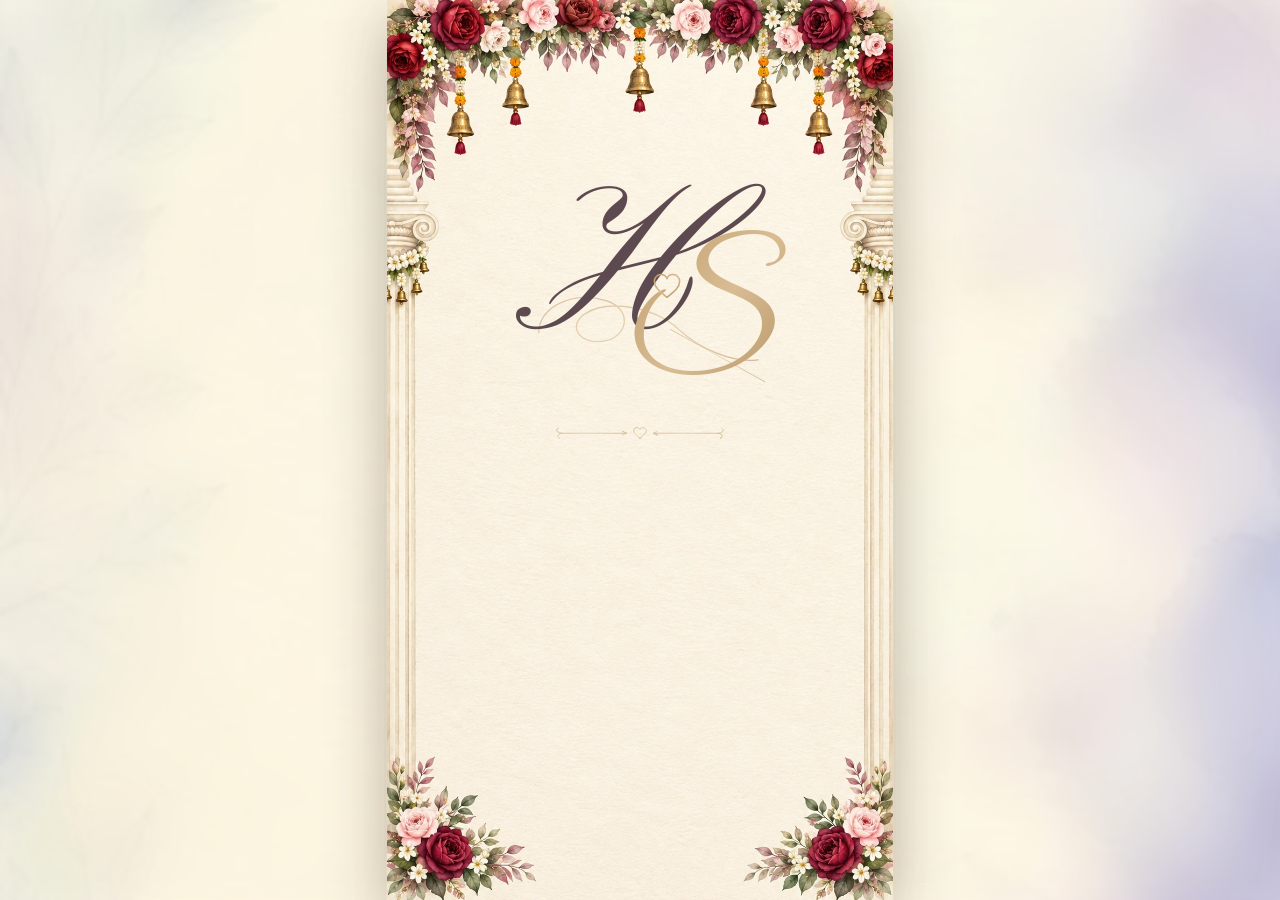
==== harsh-stuti-bells/index.html @ 8ecb499d "Add harsh-stuti-bells: whole reel on the live rose-and-bell background Co-Authored-By: Claude Opus 5" ====
<!doctype html>
<html lang="en">
<head>
  <meta charset="utf-8" />
  <meta name="viewport" content="width=device-width, initial-scale=1, viewport-fit=cover" />
  <title>Save the Date · Harsh &amp; Stuti</title>
  <meta name="description" content="Harsh &amp; Stuti – Save the Date – 30 November 2026" />
  <meta name="theme-color" content="#f3d9da" />
  <meta name="apple-mobile-web-app-capable" content="yes" />
  <meta name="mobile-web-app-capable" content="yes" />
  <meta name="format-detection" content="telephone=no" />

  <!-- link preview (WhatsApp, Instagram, iMessage …) -->
  <meta property="og:type" content="website" />
  <meta property="og:title" content="Save the Date · Harsh &amp; Stuti" />
  <meta property="og:description" content="30 November 2026 · Tap to open our invitation." />
  <meta property="og:url" content="https://hbarbhaya3-a11y.github.io/Save-the-Date/harsh-stuti-bells/" />
  <meta property="og:image" content="https://hbarbhaya3-a11y.github.io/Save-the-Date/harsh-stuti-bells/assets/og.jpg" />
  <meta property="og:image:width" content="1200" />
  <meta property="og:image:height" content="630" />
  <meta name="twitter:card" content="summary_large_image" />
  <link rel="icon" href="data:image/svg+xml,%3Csvg xmlns='http://www.w3.org/2000/svg' viewBox='0 0 64 58'%3E%3Cpath d='M32 56C14 42 2 31 2 17 2 8 9 1 18 1c6 0 11 3 14 8 3-5 8-8 14-8 9 0 16 7 16 16 0 14-12 25-30 39z' fill='%23e3343c'/%3E%3C/svg%3E" />
  <link rel="preload" as="image" href="assets/art/background.webp" />
  <link rel="preload" as="image" href="assets/temple-couple.jpg" />
  <link rel="preconnect" href="https://fonts.googleapis.com" />
  <link rel="preconnect" href="https://fonts.gstatic.com" crossorigin />
  <link href="https://fonts.googleapis.com/css2?family=Cinzel:wght@400;500;600&family=Cormorant+Garamond:wght@500;600;700&family=Gilda+Display&family=Great+Vibes&family=Pinyon+Script&display=swap" rel="stylesheet" />
  <link rel="stylesheet" href="styles.css" />
</head>
<body>
  <main class="viewport">
    <div class="stage" id="stage" aria-live="polite">

      <!-- ============ Live background (whole reel) ============ -->
        <div class="p1-bg live-bg" id="p1Bg" aria-hidden="true">
          <img class="p1-bg__paper" src="assets/art/roses-bg.jpg" alt="" />
          <img class="bell bell1" src="assets/art/bells/bell1.png" alt="" style="left:10.946%;top:8.373%;width:7.226%" />
          <img class="bell bell2" src="assets/art/bells/bell2.png" alt="" style="left:22.104%;top:6.459%;width:6.801%" />
          <img class="bell bell3" src="assets/art/bells/bell3.png" alt="" style="left:46.546%;top:6.220%;width:6.801%" />
          <img class="bell bell4" src="assets/art/bells/bell4.png" alt="" style="left:70.988%;top:6.459%;width:6.801%" />
          <img class="bell bell5" src="assets/art/bells/bell5.png" alt="" style="left:81.615%;top:8.373%;width:7.226%" />
        </div>
      <!-- (old watercolour layer, hidden in this version) -->
      <div class="bg">
        <!-- painted artwork (assets/art/*) is used when present; the SVG drawings are the fallback -->
        <img class="art art--bg" data-art="bg" src="assets/art/background.webp" alt="" />
        <div class="wash wash--peach"></div>
        <div class="wash wash--peach2"></div>
        <div class="wash wash--lavender"></div>
        <div class="wash wash--blue"></div>
        <img class="deco deco--flower" src="../assets/flower-lineart.svg" alt="" />
        <img class="deco deco--leaves" src="../assets/leaves.svg" alt="" />
        <img class="deco deco--leaves-br" src="../assets/leaves.svg" alt="" />
        <img class="art art--florals" data-art="florals" src="assets/art/florals.webp" alt="" />
        <div class="paper-grain"></div>
      </div>

      <!-- ============ Scene 1 : calendar ============ -->
      <section class="scene scene--calendar" id="scene1">
        <h1 class="arc-title" id="arcTitle" aria-label="Save the Date"></h1>
        <div class="mini-logo" id="miniLogo"><svg class="logo__mark" viewBox="0 0 380 300" aria-hidden="true">
            <defs>
              <linearGradient id="goldA" x1="0" y1="0" x2="1" y2="1">
                <stop offset="0" stop-color="#bf9b6b"/><stop offset=".5" stop-color="#d8bc93"/><stop offset="1" stop-color="#b08c5e"/>
              </linearGradient>
            </defs>
            <!-- gold flourishes -->
            <g class="logo__swirl" fill="none" stroke="url(#goldA)" stroke-linecap="round">
              <path pathLength="1" stroke-width="1.6" d="M70 200C70 168 112 150 150 162 182 172 176 206 146 210 118 214 104 192 124 178 150 160 205 168 236 196 262 220 300 236 330 232"/>
              <path pathLength="1" stroke-width="1.1" d="M226 196L338 258"/>
            </g>
            <text class="logo__H" x="150" y="196" text-anchor="middle">H</text>
            <text class="logo__S" x="262" y="232" text-anchor="middle" fill="url(#goldA)">S</text>
            <g transform="translate(16 8)"><path class="logo__heart" d="M206 150c-9-7-15-12-15-19 0-4 3-8 8-8 3 0 6 2 7 5 1-3 4-5 7-5 5 0 8 4 8 8 0 7-6 12-15 19z" fill="none" stroke="url(#goldA)" stroke-width="1.8" stroke-linejoin="round"/></g>
          </svg></div>

        <div class="month-block">
          <div class="month" id="monthName">NOVEMBER</div>
          <div class="year" id="yearName">2026</div>
        </div>

        <div class="calendar" id="calendar" role="grid" aria-label="Calendar"></div>

        <div class="wedding-of">
          <h2 class="wedding-of__label" id="weddingLabel" aria-label="For the wedding of"></h2>
          <p class="wedding-of__names" id="coupleNames">Abhishek &amp; Deepa</p>
        </div>

        <div class="heart" id="heart" aria-hidden="true">
          <svg viewBox="0 0 64 58"><defs><radialGradient id="hg" cx="35%" cy="30%" r="80%"><stop offset="0" stop-color="#ff6b6b"/><stop offset=".55" stop-color="#ee2f37"/><stop offset="1" stop-color="#c8151f"/></radialGradient></defs><path d="M32 56C14 42 2 31 2 17 2 8 9 1 18 1c6 0 11 3 14 8 3-5 8-8 14-8 9 0 16 7 16 16 0 14-12 25-30 39z" fill="url(#hg)"/><ellipse cx="17" cy="14" rx="6" ry="4" fill="#fff" opacity=".35" transform="rotate(-30 17 14)"/></svg>
        </div>

        <div class="ground ground--s1">
          <div class="photo-ground photo-ground--one" aria-hidden="true">
            <img src="assets/temple-couple.jpg" alt="Harsh and Stuti at the Jain temple" />
          </div>
        </div>
      </section>

      <!-- ============ Scene 2 : monogram ============ -->
      <section class="scene scene--monogram" id="scene2">

        <div class="monogram" id="monogram">
          <div class="logo" id="logoMain">
          <svg class="logo__mark" viewBox="0 0 380 300" aria-label="H and S monogram">
            <defs>
              <linearGradient id="goldA" x1="0" y1="0" x2="1" y2="1">
                <stop offset="0" stop-color="#bf9b6b"/><stop offset=".5" stop-color="#d8bc93"/><stop offset="1" stop-color="#b08c5e"/>
              </linearGradient>
            </defs>
            <!-- gold flourishes -->
            <g class="logo__swirl" fill="none" stroke="url(#goldA)" stroke-linecap="round">
              <path pathLength="1" stroke-width="1.6" d="M70 200C70 168 112 150 150 162 182 172 176 206 146 210 118 214 104 192 124 178 150 160 205 168 236 196 262 220 300 236 330 232"/>
              <path pathLength="1" stroke-width="1.1" d="M226 196L338 258"/>
            </g>
            <text class="logo__H" x="150" y="196" text-anchor="middle">H</text>
            <text class="logo__S" x="262" y="232" text-anchor="middle" fill="url(#goldA)">S</text>
            <g transform="translate(16 8)"><path class="logo__heart" d="M206 150c-9-7-15-12-15-19 0-4 3-8 8-8 3 0 6 2 7 5 1-3 4-5 7-5 5 0 8 4 8 8 0 7-6 12-15 19z" fill="none" stroke="url(#goldA)" stroke-width="1.8" stroke-linejoin="round"/></g>
          </svg>
          <p class="logo__names">Harsh &amp; Stuti</p>
          <svg class="logo__divider" viewBox="0 0 300 24" aria-hidden="true">
            <g fill="none" stroke="url(#goldA)" stroke-width="1.4" stroke-linecap="round">
              <path pathLength="1" d="M128 12H24C16 12 12 6 18 4M24 12C18 12 14 18 20 20"/>
              <path pathLength="1" d="M172 12H276C284 12 288 6 282 4M276 12C282 12 286 18 280 20"/>
              <path d="M128 12l-6-3M128 12l-6 3M172 12l6-3M172 12l6 3"/>
              <path d="M150 20c-6-5-10-8-10-12 0-3 2-5 5-5 2 0 4 1 5 3 1-2 3-3 5-3 3 0 5 2 5 5 0 4-4 7-10 12z" stroke-linejoin="round"/>
            </g>
          </svg>
        </div>
        </div>

        <div class="final-text">
          <p class="final-text__std" id="typeSTD"><span class="tw"></span><span class="caret"></span></p>
          <p class="p1-wedof" id="p1WedOf">for the wedding of</p>
          <p class="p1-names" id="p1Names">Harsh <span class="amp">&amp;</span> Stuti</p>
        </div>
      </section>


      <!-- ============ Page 3 : closing card (everything shown at once) ============ -->
      <section class="scene scene--final" id="scene3">

        <div class="p3-card">
          <div class="p3-logo"><svg class="logo__mark" viewBox="0 0 380 300" aria-hidden="true">
            <defs>
              <linearGradient id="goldA" x1="0" y1="0" x2="1" y2="1">
                <stop offset="0" stop-color="#bf9b6b"/><stop offset=".5" stop-color="#d8bc93"/><stop offset="1" stop-color="#b08c5e"/>
              </linearGradient>
            </defs>
            <!-- gold flourishes -->
            <g class="logo__swirl" fill="none" stroke="url(#goldA)" stroke-linecap="round">
              <path pathLength="1" stroke-width="1.6" d="M70 200C70 168 112 150 150 162 182 172 176 206 146 210 118 214 104 192 124 178 150 160 205 168 236 196 262 220 300 236 330 232"/>
              <path pathLength="1" stroke-width="1.1" d="M226 196L338 258"/>
            </g>
            <text class="logo__H" x="150" y="196" text-anchor="middle">H</text>
            <text class="logo__S" x="262" y="232" text-anchor="middle" fill="url(#goldA)">S</text>
            <g transform="translate(16 8)"><path class="logo__heart" d="M206 150c-9-7-15-12-15-19 0-4 3-8 8-8 3 0 6 2 7 5 1-3 4-5 7-5 5 0 8 4 8 8 0 7-6 12-15 19z" fill="none" stroke="url(#goldA)" stroke-width="1.8" stroke-linejoin="round"/></g>
          </svg></div>
          <p class="p3-names" id="p3Names">Harsh <span class="amp">&amp;</span> Stuti</p>
          <p class="p3-std">Save the Date</p>
          <p class="p3-date" id="p3Date">30<sup>th</sup> November 2026</p>
        </div>
      </section>

      <!-- controls -->
      <button class="ctrl ctrl--replay" id="replayBtn" type="button" aria-label="Replay">
        <svg viewBox="0 0 24 24"><path d="M12 5V1L7 6l5 5V7a6 6 0 1 1-6 6H4a8 8 0 1 0 8-8z" fill="currentColor"/></svg>
        <span>Replay</span>
      </button>
      <button class="ctrl ctrl--sound" id="soundBtn" type="button" aria-label="Toggle music" hidden>
        <svg viewBox="0 0 24 24"><path d="M3 9v6h4l5 5V4L7 9H3zm13.5 3a4.5 4.5 0 0 0-2.5-4v8a4.5 4.5 0 0 0 2.5-4zM14 3.2v2.1a7 7 0 0 1 0 13.4v2.1a9 9 0 0 0 0-17.6z" fill="currentColor"/></svg>
      </button>
    </div>
  </main>

  <!-- Optional background music: drop an mp3 at assets/music.mp3 -->
  <audio id="music" src="assets/music.mp3" preload="auto" loop></audio>
  <script src="script.js"></script>
</body>
</html>
---- harsh-stuti-bells/styles.css ----
/* =========================================================
   Save the Date – animated invitation
   Stage is authored at 540 × 960 (9:16) and scaled to the screen width.
   On taller phones the stage grows taller (--stage-h) so it fills the
   screen edge to edge; the text block shifts down by --shift and the
   illustrated ground stays anchored to the bottom.
   ========================================================= */

:root {
  --cream: #fbf4ec;
  --rose: #b4436a;
  --rose-soft: #c35c80;
  --ink: #3f3a3a;
  --copper: #8f5a3f;
  --copper-soft: #a87457;
  --heart: #ee2f37;
  --scale: 1;
  --script: "Great Vibes", cursive;
  --serif: "Cormorant Garamond", Georgia, serif;
  --stage-h: 960px;
  --shift: 0px;
}

* { box-sizing: border-box; margin: 0; padding: 0; }

html, body {
  height: 100%;
  overflow: hidden;
  overscroll-behavior: none;
  -webkit-font-smoothing: antialiased;
  -webkit-tap-highlight-color: transparent;
  touch-action: manipulation;
}

/* letterbox (desktop / landscape): blurred painting instead of flat bars */
body {
  background: #f3d9da url("assets/art/background.webp") center / cover no-repeat;
}
body::before {
  content: "";
  position: fixed; inset: -40px;
  background: inherit;
  filter: blur(24px) saturate(1.1);
  opacity: .9;
}

.viewport {
  position: fixed;
  inset: 0;
}

.stage {
  position: relative;
  width: 540px;
  height: var(--stage-h);
  flex: none;
  overflow: hidden;
  background: var(--cream);
  position: absolute;
  left: 50%;
  top: 50%;
  transform: translate(-50%, -50%) scale(var(--scale));
  transform-origin: center center;
  font-family: "Cormorant Garamond", Georgia, serif;
  color: var(--ink);
  box-shadow: 0 20px 60px rgba(60, 35, 20, .35);
  user-select: none;
}

/* ---------------- Background ---------------- */

.bg { position: absolute; inset: 0; pointer-events: none; }

.wash {
  position: absolute;
  border-radius: 50%;
  filter: blur(18px);
  opacity: .75;
  animation: drift 14s ease-in-out infinite alternate;
}
.wash--peach   { width: 260px; height: 120px; left: 190px; top: -40px;
                 background: radial-gradient(closest-side, rgba(238, 196, 160, .75), rgba(238, 196, 160, 0)); }
.wash--peach2  { width: 200px; height: 140px; left: 360px; top: -30px;
                 background: radial-gradient(closest-side, rgba(242, 205, 175, .7), rgba(242, 205, 175, 0)); animation-delay: -4s; }
.wash--lavender{ width: 170px; height: 300px; right: -80px; top: 150px;
                 background: radial-gradient(closest-side, rgba(176, 180, 222, .8), rgba(176, 180, 222, 0)); animation-delay: -7s; }
.wash--blue    { width: 160px; height: 240px; right: -70px; bottom: 140px;
                 background: radial-gradient(closest-side, rgba(188, 198, 228, .7), rgba(188, 198, 228, 0)); animation-delay: -2s; }

.deco { position: absolute; display: block; }
.deco--flower {
  width: 250px; right: -40px; top: -20px;
  transform-origin: 80% 10%;
  animation: sway 7s ease-in-out infinite alternate;
}
.deco--leaves {
  width: 150px; left: -36px; top: 60px;
  transform-origin: 0 50%;
  animation: sway 8s ease-in-out infinite alternate-reverse;
}
.deco--leaves-br {
  width: 120px; right: -40px; bottom: 120px;
  transform: scaleX(-1) rotate(-10deg);
  opacity: .8;
}

.paper-grain {
  position: absolute; inset: 0;
  background-image:
    radial-gradient(rgba(140, 110, 80, .05) 1px, transparent 1px),
    radial-gradient(rgba(140, 110, 80, .04) 1px, transparent 1px);
  background-size: 7px 7px, 11px 11px;
  background-position: 0 0, 3px 5px;
  mix-blend-mode: multiply;
}

@keyframes drift {
  from { transform: translate(0, 0) scale(1); }
  to   { transform: translate(10px, 8px) scale(1.06); }
}
@keyframes sway {
  from { transform: rotate(-1.5deg); }
  to   { transform: rotate(1.5deg); }
}

/* ---------------- Scenes ---------------- */

.scene { position: absolute; inset: 0; visibility: hidden; }
.scene.is-active { visibility: visible; }

/* Generic reveal helpers */
.fx { opacity: 0; transition: opacity .7s ease, transform .7s ease, filter .7s ease; }
.fx.in { opacity: 1; transform: none; filter: none; }
.fx.out { opacity: 0 !important; transition-duration: .45s; }

/* ---------------- Scene 1: arched title ---------------- */

.arc-title {
  position: absolute; left: 0; top: 0; width: 540px; height: 200px;
  font-family: "Gilda Display", "Cormorant Garamond", serif;
  font-weight: 400;
  font-size: 42px;
  color: var(--rose);
  pointer-events: none;
}
.arc-title .ch {
  position: absolute;
  display: block;
  line-height: 1;
  transform-origin: 50% 100%;
  opacity: 0;
  transition: opacity .35s ease, filter .35s ease;
  filter: blur(3px);
  white-space: pre;
}
.arc-title .ch.in { opacity: 1; filter: none; }
.arc-title .ch.out { opacity: 0; filter: blur(2px); transition-duration: .3s; }

.month-block { position: absolute; left: 0; width: 540px; top: 136px; text-align: center; }
.month {
  font-family: "Cormorant Garamond", serif; font-weight: 500;
  font-size: 29px; letter-spacing: 1.5px; color: var(--rose-soft);
  transform: translateY(10px);
}
.year {
  margin-top: 6px;
  font-family: "Cormorant Garamond", serif; font-weight: 500;
  font-size: 23px; color: var(--rose-soft);
  transform: translateY(10px);
}

/* calendar */
.calendar {
  position: absolute;
  left: 50px; width: 452px; top: 214px;
  display: grid;
  grid-template-columns: repeat(7, 1fr);
  grid-auto-rows: 44px;
  font-family: "Cormorant Garamond", serif;
  font-variant-numeric: lining-nums;
  text-align: center;
  filter: blur(4px);
}
.calendar.rows-6 { grid-auto-rows: 36px; }
.calendar.landed { z-index: 4; } /* date number shows on top of the heart */
.calendar .cell {
  position: relative;
  display: grid; place-items: center;
  font-size: 22px; font-weight: 500;
  color: #4a4545;
  z-index: 2;
}
.calendar .cell.head { font-family: "Gilda Display", serif; font-size: 23px; color: #3a3535; }
.calendar .cell.target.landed { color: #3a0d10; font-weight: 700; z-index: 5; }

/* heart */
.heart {
  position: absolute;
  left: 0; top: 0;
  width: 58px; height: 52px;
  margin: -26px 0 0 -29px;
  z-index: 3;
  opacity: 0;
  pointer-events: none;
  filter: drop-shadow(0 3px 4px rgba(170, 20, 30, .25));
}
.heart svg { width: 100%; height: 100%; display: block; }
.heart.beat svg { animation: beat 1.1s ease-in-out infinite; }
.heart.out { transition: opacity .45s ease; opacity: 0 !important; }
@keyframes beat {
  0%, 100% { transform: scale(1); }
  15% { transform: scale(1.14); }
  30% { transform: scale(.97); }
  45% { transform: scale(1.08); }
  60% { transform: scale(1); }
}

/* wedding-of */
.wedding-of { position: absolute; left: 0; width: 540px; top: 478px; text-align: center; }
.wedding-of__label {
  font-family: "Cormorant Garamond", serif; font-weight: 600;
  font-size: 19px; letter-spacing: 6px; margin-right: -6px;
  color: #7a2a35;
  min-height: 34px;
}
.wedding-of__label .ch { display: inline-block; opacity: 0; transform: translateY(6px); transition: opacity .4s ease, transform .4s ease; white-space: pre; }
.wedding-of__label .ch.in { opacity: 1; transform: none; }
.wedding-of__names {
  margin-top: -2px;
  font-family: "Great Vibes", cursive;
  font-size: 64px; line-height: 1.15;
  color: #6b1622;
  clip-path: inset(-50% 100% -50% -5%);
  transition: clip-path 3.2s cubic-bezier(.3, .2, .6, .9);
}
.wedding-of__names.in { clip-path: inset(-50% -5% -50% -5%); }
.wedding-of__label.out, .wedding-of__names.out { opacity: 0; transition: opacity .45s ease; }

/* ground – scene 1 */
.ground { position: absolute; left: 0; right: 0; bottom: 0; height: 420px; pointer-events: none; }
.ground img { position: absolute; display: block; }
.ground__temple   { left: -24px; bottom: 30px; width: 210px; }
.ground__industry { right: -16px; bottom: 30px; width: 200px; }
.ground__bushes   { left: -10px; right: -10px; width: 560px; bottom: -6px; }
.ground__couple   { left: 50%; bottom: -4px; height: 400px; transform: translateX(-46%); }

.ground--s1 { opacity: 0; transition: opacity .8s ease; }
.ground--s1.in { opacity: 1; }
.ground--s1.out { opacity: 0; transition-duration: .6s; }

/* ---------------- Scene 2: monogram ---------------- */

.monogram {
  position: absolute; left: 0; width: 540px; top: 80px;
  text-align: center;
  opacity: 0;
  transform: scale(.94);
  filter: blur(6px);
  transition: opacity 1s ease, transform 1.4s cubic-bezier(.2, .7, .2, 1), filter 1s ease;
}
.monogram.in { opacity: 1; transform: none; filter: none; }
.monogram.out { opacity: 0; transition-duration: .6s; }
.monogram__svg { display: block; width: 362px; height: 345px; margin: 0 auto 0 98px; overflow: visible; }

.mono-letter {
  font-family: "Cormorant Garamond", serif; font-weight: 500;
  font-size: 215px;
  fill: url(#copper);
}
.mono-amp {
  font-family: "Cormorant Garamond", serif; font-weight: 600;
  font-size: 58px;
  fill: url(#copper);
}
.mono-ring { stroke-dasharray: 1100; stroke-dashoffset: 1100; }
.monogram.in .mono-ring { animation: draw 2.2s .2s ease forwards; }
@keyframes draw { to { stroke-dashoffset: 0; } }
.monogram .bloom { transform-box: fill-box; transform-origin: center; }
.monogram.in .bloom { animation: bloom 1.6s .3s cubic-bezier(.2, .8, .2, 1) both, gentle 6s 2s ease-in-out infinite alternate; }
@keyframes bloom { from { transform: scale(.4) rotate(-40deg); opacity: 0; } to { transform: scale(1) rotate(0); opacity: 1; } }
@keyframes gentle { from { transform: rotate(0); } to { transform: rotate(6deg); } }

.monogram__divider {
  display: flex; align-items: center; justify-content: center; gap: 6px;
  margin-top: 4px;
  color: #8f5a3f;
  font-size: 13px;
}
.monogram__divider .line { width: 70px; height: 1px; background: #a58670; }
.monogram__divider .chev { letter-spacing: -2px; font-size: 14px; color: #8f6a55; }
.monogram__divider .dheart { font-size: 20px; color: #7b3b2e; line-height: 1; margin: 0 4px; }
.monogram__names {
  margin-top: 6px;
  font-family: "Cormorant Garamond", serif; font-weight: 600;
  font-size: 16px; letter-spacing: 5px;
  color: #6f4b3a;
}

.final-text { position: absolute; left: 0; width: 540px; top: 520px; text-align: center; color: var(--copper); }
.final-text__std { font-variant-numeric: lining-nums; font-family: "Cormorant Garamond", serif; font-weight: 600; font-size: 36px; min-height: 46px; }
.final-text__date { font-variant-numeric: lining-nums; font-family: "Cormorant Garamond", serif; font-weight: 700; font-size: 34px; letter-spacing: 1px; margin-top: 6px; min-height: 46px; }
.final-text p.out { opacity: 0; transition: opacity .6s ease; }
.caret {
  display: inline-block; width: 2px; height: .9em; margin-left: 2px;
  background: currentColor; vertical-align: -0.08em;
  opacity: 0;
}
.caret.on { animation: blink .8s steps(1) infinite; }
@keyframes blink { 0%, 50% { opacity: .8; } 50.01%, 100% { opacity: 0; } }

/* ground – scene 2 */
.ground--s2 { opacity: 0; transition: opacity 1s ease; height: 330px; }
.ground--s2.in { opacity: 1; }
.ground--s2.out { opacity: 0; transition-duration: .6s; }
.ground2__temple   { left: -20px; bottom: 26px; width: 230px; }
.ground2__industry { right: -20px; bottom: 26px; width: 250px; }
.ground2__bushes   { left: -10px; width: 560px; bottom: -6px; }
.ground2__map { position: absolute; left: 180px; bottom: 56px; width: 170px; height: 200px; }
.ground2__map img { position: absolute; inset: 0; width: 100%; height: 100%; opacity: .75; filter: blur(.4px); }
.ground2__label {
  position: absolute; left: 30px; top: 62px; white-space: nowrap;
  font-family: "Pinyon Script", cursive; font-size: 30px; color: #5b3a2c;
  transform: rotate(-6deg);
}
.ground2__heart { position: absolute; left: 78px; top: 104px; font-size: 18px; color: #6b3427; }

/* tall phones: move the text block down so spacing stays balanced */
.arc-title, .month-block, .calendar, .wedding-of, .monogram, .final-text { translate: 0 var(--shift); }
.stage.is-full { box-shadow: none; }

/* ---------------- Controls ---------------- */

.ctrl {
  position: absolute; z-index: 20;
  border: 0; cursor: pointer;
  font: 600 15px "Cormorant Garamond", serif;
  color: #fff;
  background: rgba(143, 90, 63, .85);
  border-radius: 999px;
  box-shadow: 0 6px 18px rgba(90, 50, 30, .25);
  display: inline-flex; align-items: center; gap: 8px;
  opacity: 0; pointer-events: none;
  transition: opacity .5s ease, transform .2s ease;
}
.ctrl svg { width: 20px; height: 20px; }
.ctrl:hover { transform: scale(1.05); }
.ctrl--replay { left: 50%; top: 50%; padding: 12px 22px; translate: -50% -50%; font-size: 18px; letter-spacing: 1px; }
.ctrl--replay.show { opacity: 1; pointer-events: auto; }
.ctrl--sound { right: 16px; top: 16px; width: 40px; height: 40px; justify-content: center; opacity: .75; pointer-events: auto; }
.ctrl--sound.muted { opacity: .4; }
.ctrl--sound[hidden] { display: none; }

@media (prefers-reduced-motion: reduce) {
  .wash, .deco--flower, .deco--leaves { animation: none; }
}

/* ---------------- Painted artwork (assets/art/*) ----------------
   Transparent PNGs made with tools/prepare_art.py (background is a JPG).
   A painting is shown only once it has loaded; the SVG drawing is hidden then. */

.art { display: none; position: absolute; pointer-events: none; }

.has-bg .art--bg { display: block; inset: 0; width: 100%; height: 100%; object-fit: cover; }
.has-bg .wash, .has-bg .deco--leaves, .has-bg .deco--leaves-br { display: none; }

.has-florals .art--florals {
  display: block; right: -70px; top: -60px; width: 320px;
  transform: scaleX(-1);
  transform-origin: 50% 0;
  animation: swayFlip 7s ease-in-out infinite alternate;
}
.has-florals .deco--flower { display: none; }
@keyframes swayFlip { from { transform: scaleX(-1) rotate(-1.5deg); } to { transform: scaleX(-1) rotate(1.5deg); } }

.has-skyline .ground__temple, .has-skyline .ground__industry, .has-skyline .ground__bushes,
.has-skyline .ground2__temple, .has-skyline .ground2__industry, .has-skyline .ground2__bushes { display: none; }
.has-skyline .art--skyline { display: block; left: -50px; bottom: -6px; width: 640px; }

.has-couple .ground__couple { display: none; }
.has-couple .art--couple { display: block; left: 50%; bottom: calc(22px + env(safe-area-inset-bottom, 0px)); height: calc(352px + min(0px, var(--stage-h) - 960px) * .6); transform: translateX(-50%); }

.has-florals .monogram .spray { display: none; }
.has-florals .art--mono-floral { display: block; left: 300px; top: -14px; width: 190px; transform: scaleX(-1) rotate(-8deg); }

/* reel mode (#reel): clean frame for screen recording, no buttons */
.reel .ctrl { display: none !important; }

/* ---------------- H & S logo (monogram scene) ---------------- */
.logo { width: 380px; display: flex; flex-direction: column; align-items: center; }
.logo__mark { width: 380px; height: 300px; overflow: visible; }
.logo__H { font-family: "Pinyon Script", var(--script); }
.logo__S { font-family: var(--script); }
.logo__H { font-size: 250px; fill: #5d4a50; }
.logo__S { font-size: 190px; }
.logo__H, .logo__S, .logo__dot { opacity: 0; transition: opacity 1.1s ease, transform 1.3s cubic-bezier(.2, .7, .2, 1), filter 1.1s ease; filter: blur(3px); }
.logo__H { transform: translate(-14px, 0); }
.logo__S { transform: translate(14px, 0); transition-delay: .45s; }
.logo__swirl { opacity: .55; }
.logo__swirl path { stroke-dasharray: 1; stroke-dashoffset: 1; transition: stroke-dashoffset 1.8s ease .3s; }
.logo__swirl path:nth-child(2) { transition-delay: .7s; }
.logo__swirl path:nth-child(3) { transition-delay: 1.1s; transition-duration: 1s; }
.logo__dot { transition-delay: 1.9s; }
.logo__heart { transform-box: fill-box; transform-origin: center; transform: scale(0); transition: transform .7s cubic-bezier(.3, 1.6, .5, 1) 1.3s; }
.logo__names {
  margin-top: -8px;
  font-family: var(--serif); font-weight: 500; text-transform: uppercase;
  font-size: 20px; letter-spacing: 9px; margin-right: -9px; color: #6a5257;
  opacity: 0; letter-spacing: 2px; transition: opacity 1s ease 1.4s, letter-spacing 1.6s ease 1.4s, margin .1s;
}
.logo__divider { width: 220px; height: 18px; margin-top: 10px; overflow: visible; opacity: .75; }
.logo__divider path { stroke-dasharray: 1; stroke-dashoffset: 1; transition: stroke-dashoffset 1.2s ease 1.9s; }
.logo__divider path:not([pathLength]) { stroke-dasharray: none; opacity: 0; transition: opacity .6s ease 2.4s; }

.logo.in .logo__H, .logo.in .logo__S, .logo.in .logo__dot { opacity: 1; transform: none; filter: none; }
.logo.in .logo__swirl path, .logo.in .logo__divider path { stroke-dashoffset: 0; }
.logo.in .logo__divider path:not([pathLength]) { opacity: 1; }
.logo.in .logo__heart { transform: scale(1); }
.logo.in .logo__names { opacity: 1; letter-spacing: 9px; }


.monogram .logo { margin: 0 auto; transform: scale(1.12); transform-origin: top center; }
.monogram { top: 96px; }


/* your Jain temple and Roots Cafe photos, faded softly into the paper */
.photo-ground { position: absolute; left: 0; right: 0; bottom: 0; height: 340px; }
.photo-ground img {
  position: absolute; bottom: 0; width: 330px; height: 330px; object-fit: cover;
  filter: saturate(.92) brightness(1.03);
  -webkit-mask-composite: source-in; mask-composite: intersect;
}
.photo-ground__temple {
  left: -40px;
  -webkit-mask-image: linear-gradient(to top, #000 82%, transparent 100%), linear-gradient(to left, transparent 2%, #000 40%);
          mask-image: linear-gradient(to top, #000 82%, transparent 100%), linear-gradient(to left, transparent 2%, #000 40%);
}
.photo-ground__cafe {
  right: -40px;
  -webkit-mask-image: linear-gradient(to top, #000 82%, transparent 100%), linear-gradient(to right, transparent 2%, #000 40%);
          mask-image: linear-gradient(to top, #000 82%, transparent 100%), linear-gradient(to right, transparent 2%, #000 40%);
}

.wedding-of__names .amp { font-family: "Cormorant Garamond", serif; font-style: italic; font-size: 30px; margin: 0 8px; color: #7a2a35; }

/* scene 2: no couple in front, so the two photos meet with only a short soft seam */
.ground--s2 .photo-ground img { width: 300px; }
.ground--s2 .photo-ground__temple {
  left: -20px;
  -webkit-mask-image: linear-gradient(to top, #000 82%, transparent 100%), linear-gradient(to left, transparent 0, #000 14%);
          mask-image: linear-gradient(to top, #000 82%, transparent 100%), linear-gradient(to left, transparent 0, #000 14%);
}
.ground--s2 .photo-ground__cafe {
  right: -20px;
  -webkit-mask-image: linear-gradient(to top, #000 82%, transparent 100%), linear-gradient(to right, transparent 0, #000 14%);
          mask-image: linear-gradient(to top, #000 82%, transparent 100%), linear-gradient(to right, transparent 0, #000 14%);
}

/* names always sit above the illustration */
.wedding-of { z-index: 6; }
.ground--s1 { z-index: 1; }

/* ---------------- one venue per scene ----------------
   Scene 1: Jain temple behind the couple. Scene 2: Roots Cafe under the date.
   The text blocks move up so each photo shows in full, spires/sign included. */
.photo-ground--one img, .ground--s2 .photo-ground--one img {
  left: -10px; right: auto; bottom: 0; width: 560px; object-fit: cover;
  -webkit-mask-image: linear-gradient(to top, #000 80%, transparent 100%);
          mask-image: linear-gradient(to top, #000 80%, transparent 100%);
}
.ground--s1 .photo-ground--one, .ground--s1 .photo-ground--one img { height: 470px; }
.ground--s1 .photo-ground--one img { object-position: 50% 100%; }
.ground--s2 .photo-ground--one, .ground--s2 .photo-ground--one img { height: 420px; }
.ground--s2 .photo-ground--one img { object-position: 50% 80%; }

.arc-title, .month-block, .calendar, .wedding-of { margin-top: -44px; }
.calendar.rows-6 { grid-auto-rows: 34px; }
.wedding-of { margin-top: -56px; }
.monogram { margin-top: -66px; }
.final-text { margin-top: -96px; }
.arc-title { margin-top: -22px; }
.ground--s1 .photo-ground--one, .ground--s1 .photo-ground--one img { height: 418px; }
.photo-ground--one img, .ground--s2 .photo-ground--one img {
  -webkit-mask-image: linear-gradient(to top, #000 91%, transparent 100%);
          mask-image: linear-gradient(to top, #000 91%, transparent 100%);
}

/* show each venue photo whole (no cropping), edges fading into the paper */
.photo-ground--one img, .ground--s2 .photo-ground--one img {
  left: 50%; right: auto; transform: translateX(-50%);
  width: auto; object-fit: fill;
  -webkit-mask-image: linear-gradient(to top, #000 88%, transparent 100%), linear-gradient(to right, transparent 0, #000 11%, #000 89%, transparent 100%);
          mask-image: linear-gradient(to top, #000 88%, transparent 100%), linear-gradient(to right, transparent 0, #000 11%, #000 89%, transparent 100%);
  -webkit-mask-composite: source-in; mask-composite: intersect;
}
.ground--s1 .photo-ground--one img { height: 418px; aspect-ratio: 1136 / 1172; }
.ground--s2 .photo-ground--one img { height: 420px; aspect-ratio: 1136 / 1160; }

/* final: full-width venue photos, tops always shown, bottoms (steps / tables) trimmed */
.photo-ground--one img, .ground--s2 .photo-ground--one img {
  left: -10px; transform: none; width: 560px; object-fit: cover; object-position: 50% 0;
  -webkit-mask-image: linear-gradient(to bottom, transparent 0, #000 9%);
          mask-image: linear-gradient(to bottom, transparent 0, #000 9%);
  -webkit-mask-composite: source-over; mask-composite: add;
}
.ground--s1 .photo-ground--one, .ground--s1 .photo-ground--one img { height: 440px; aspect-ratio: auto; }
.ground--s2 .photo-ground--one, .ground--s2 .photo-ground--one img { height: 432px; aspect-ratio: auto; }

/* ===== compact top so both venue photos show whole (no cropping) ===== */
.photo-ground--one, .ground--s2 .photo-ground--one, .ground--s1 .photo-ground--one { height: auto; }
.photo-ground--one img, .ground--s2 .photo-ground--one img, .ground--s1 .photo-ground--one img {
  position: absolute; left: 0; bottom: 0; transform: none;
  width: 540px; height: auto; aspect-ratio: auto; object-fit: fill;
  -webkit-mask-image: linear-gradient(to bottom, transparent 0, #000 7%);
          mask-image: linear-gradient(to bottom, transparent 0, #000 7%);
}
.ground--s1, .ground--s2 { height: 640px; }

/* scene 1 */
.arc-title { margin-top: -48px; }
.month-block { margin-top: -66px; }
.month { font-size: 23px; }
.year { font-size: 18px; margin-top: 2px; }
.calendar { margin-top: -82px; }
.calendar, .calendar.rows-6 { grid-auto-rows: 28px; }
.calendar .cell { font-size: 18px; }
.calendar .cell.head { font-size: 18px; }
.wedding-of { margin-top: -150px; }
.wedding-of__label { font-size: 16px; }
.wedding-of__names { font-size: 54px; }
.wedding-of__names .amp { font-size: 26px; }
.heart { width: 44px; height: 40px; margin: -20px 0 0 -22px; }

/* scene 2 */
.monogram { margin-top: -80px; }
.monogram .logo { transform: scale(.82); }
.final-text { margin-top: -200px; }
.final-text__std { font-size: 30px; min-height: 38px; }
.final-text__date { font-size: 28px; min-height: 38px; margin-top: 2px; }
.arc-title { margin-top: -34px; }
.monogram .logo { transform: scale(.92); }
.final-text { margin-top: -178px; }
/* never lift the arched title above its normal place on shorter screens */
.arc-title { translate: 0 max(0px, var(--shift)); }

/* ===== v3: both venue photos same height, whole (uncropped), centred with soft edges ===== */
.photo-ground--one img, .ground--s2 .photo-ground--one img, .ground--s1 .photo-ground--one img {
  left: 50%; transform: translateX(-50%);
  height: calc(480px + min(0px, var(--stage-h) - 960px)); width: auto;
  -webkit-mask-image: linear-gradient(to bottom, transparent 0, #000 7%), linear-gradient(to right, transparent 0, #000 9%, #000 91%, transparent 100%);
          mask-image: linear-gradient(to bottom, transparent 0, #000 7%), linear-gradient(to right, transparent 0, #000 9%, #000 91%, transparent 100%);
  -webkit-mask-composite: source-in; mask-composite: intersect;
}

/* calendar back to a comfortable size */
.arc-title { margin-top: -30px; font-size: 44px; }
.month-block { margin-top: -58px; }
.month { font-size: 26px; }
.year { font-size: 20px; }
.calendar { margin-top: -76px; }
.calendar, .calendar.rows-6 { grid-auto-rows: 32px; }
.calendar .cell { font-size: 20px; }
.calendar .cell.head { font-size: 20px; }
.heart { width: 48px; height: 43px; margin: -22px 0 0 -24px; }
.wedding-of { margin-top: -112px; }
.wedding-of__label { font-size: 17px; }
.wedding-of__names { font-size: 56px; }
.arc-title, .month-block, .calendar, .wedding-of { translate: 0 max(0px, var(--shift)); }

/* couple to the side so the temple stays visible */
.has-couple .art--couple { left: 74%; }

/* ===== v4: venue photos full width, same height (no cropping), crisp couple ===== */
.photo-ground--one img, .ground--s2 .photo-ground--one img, .ground--s1 .photo-ground--one img {
  left: 0; transform: none; width: 540px; object-fit: fill;
  height: calc(530px + min(0px, var(--stage-h) - 960px));
  -webkit-mask-image: linear-gradient(to bottom, transparent 0, #000 7%);
          mask-image: linear-gradient(to bottom, transparent 0, #000 7%);
}
.art--couple { image-rendering: auto; }

/* tighten the top block to sit above the photos */
.arc-title { margin-top: -34px; }
.month-block { margin-top: -62px; }
.month { font-size: 24px; }
.year { font-size: 19px; }
.calendar { margin-top: -82px; }
.calendar, .calendar.rows-6 { grid-auto-rows: 30px; }
.wedding-of { margin-top: -132px; }
.wedding-of__names { font-size: 54px; }
.monogram { margin-top: -86px; }
.monogram .logo { transform: scale(.86); }
.final-text { margin-top: -212px; }

/* ===== grounded couple: feet on the courtyard at the bottom, soft contact shadow ===== */
.has-couple .art--couple { bottom: calc(4px + env(safe-area-inset-bottom, 0px)); height: calc(372px + min(0px, var(--stage-h) - 960px) * .6); }
.couple-shadow {
  position: absolute; left: 74%; bottom: calc(-6px + env(safe-area-inset-bottom, 0px));
  width: 230px; height: 30px; transform: translateX(-50%);
  background: radial-gradient(closest-side, rgba(40, 28, 22, .55), rgba(40, 28, 22, .25) 55%, rgba(40, 28, 22, 0));
  filter: blur(2px);
  display: none;
}
.has-couple .couple-shadow { display: block; }
.couple-shadow { bottom: calc(-2px + env(safe-area-inset-bottom, 0px)); width: 250px; height: 34px;
  background: radial-gradient(closest-side, rgba(35, 24, 18, .7), rgba(35, 24, 18, .35) 50%, rgba(35, 24, 18, 0)); }
.has-couple .art--couple { bottom: calc(16px + env(safe-area-inset-bottom, 0px)); }
.couple-shadow { bottom: calc(4px + env(safe-area-inset-bottom, 0px)); width: 260px; height: 30px; left: calc(74% - 6px); }
.couple-shadow { bottom: calc(1px + env(safe-area-inset-bottom, 0px)); height: 26px; width: 280px; filter: blur(1.5px);
  background: radial-gradient(closest-side, rgba(30, 20, 15, .8), rgba(30, 20, 15, .45) 55%, rgba(30, 20, 15, 0)); }
.couple-shadow { bottom: calc(-4px + env(safe-area-inset-bottom, 0px)); height: 40px; width: 330px; left: calc(74% - 4px); filter: blur(2px);
  background: radial-gradient(closest-side, rgba(30, 20, 15, .75), rgba(30, 20, 15, .4) 55%, rgba(30, 20, 15, 0)); }

/* soft ground at the base of scene 1 so the couple stands on something */
.ground--s1 .photo-ground::after {
  content: ""; position: absolute; left: 0; right: 0; bottom: 0; height: 120px;
  background: linear-gradient(to top, rgba(236, 226, 212, .97) 0, rgba(236, 226, 212, .85) 30%, rgba(236, 226, 212, 0) 100%);
}
.couple-shadow { bottom: calc(10px + env(safe-area-inset-bottom, 0px)); height: 22px; width: 300px; filter: blur(3px);
  background: radial-gradient(closest-side, rgba(70, 50, 40, .55), rgba(70, 50, 40, .25) 60%, rgba(70, 50, 40, 0)); }
.has-couple .art--couple { bottom: calc(18px + env(safe-area-inset-bottom, 0px)); }
.couple-shadow { background: radial-gradient(closest-side, rgba(70, 50, 40, .7), rgba(70, 50, 40, .3) 60%, rgba(70, 50, 40, 0)); }

/* ===== scene 1: one painted image (couple at the temple), full width, square ===== */
.ground--s1 .photo-ground::after { display: none; }
.ground--s1 .photo-ground--one img {
  width: 540px; height: 540px; left: 0; bottom: 0; transform: none; object-fit: cover;
  -webkit-mask-image: linear-gradient(to bottom, transparent 0, #000 12%);
          mask-image: linear-gradient(to bottom, transparent 0, #000 12%);
}

/* ===== scene 2: blend the cafe photo into the paper like scene 1 ===== */
.ground--s2 .photo-ground--one img {
  filter: saturate(.88) sepia(.14) brightness(1.05) contrast(.96);
  -webkit-mask-image: linear-gradient(to bottom, transparent 0, rgba(0,0,0,.35) 10%, #000 26%), linear-gradient(to right, rgba(0,0,0,.55) 0, #000 10%, #000 90%, rgba(0,0,0,.55) 100%);
          mask-image: linear-gradient(to bottom, transparent 0, rgba(0,0,0,.35) 10%, #000 26%), linear-gradient(to right, rgba(0,0,0,.55) 0, #000 10%, #000 90%, rgba(0,0,0,.55) 100%);
  -webkit-mask-composite: source-in; mask-composite: intersect;
}

/* ===================== PAGE 1: logo on the rose & pillar background ===================== */
.p1-bg {
  position: absolute; inset: 0; width: 100%; height: 100%; object-fit: cover; z-index: 0;
  opacity: 0; transition: opacity 1s ease;
}
.p1-bg.in { opacity: 1; }
.p1-bg.out { opacity: 0; transition-duration: .7s; }
.scene--monogram .monogram, .scene--monogram .final-text { z-index: 1; }
.scene--monogram .monogram { top: 175px; margin-top: 0; }
.scene--monogram .monogram .logo { transform: scale(.9); }
.scene--monogram .logo__names { display: none; }
.scene--monogram .final-text { top: 520px; margin-top: 0; }
.final-text__std { font-size: 36px; color: #6b1622; }
.p1-wedof {
  font-family: "Cormorant Garamond", serif; font-style: italic; font-size: 24px; color: #7a2a35;
  margin-top: 8px; opacity: 0; transform: translateY(8px); transition: opacity .9s ease, transform .9s ease;
}
.p1-names {
  font-family: "Great Vibes", cursive; font-size: 58px; line-height: 1.3; color: #6b1622;
  padding: .2em .3em; margin-top: -.15em;
  clip-path: inset(-50% 100% -50% -5%); transition: clip-path 2.4s cubic-bezier(.3, .2, .6, .9);
}
.p1-names .amp { font-family: "Cormorant Garamond", serif; font-style: italic; font-size: 28px; margin: 0 6px; color: #7a2a35; }
.p1-wedof.in { opacity: 1; transform: none; }
.p1-names.in { clip-path: inset(-50% -5% -50% -5%); }
.p1-wedof.out, .p1-names.out, .final-text__std.out { opacity: 0; transition: opacity .6s ease; }

/* ===== page 2: no "Save the Date" arc and no "for the wedding of" ===== */
.scene--calendar .arc-title, .scene--calendar .wedding-of__label { display: none; }
.scene--calendar .month-block { margin-top: -112px; }
.scene--calendar .month { font-size: 30px; letter-spacing: 3px; }
.scene--calendar .year { font-size: 22px; }
.scene--calendar .calendar { margin-top: -116px; }
.scene--calendar .calendar, .scene--calendar .calendar.rows-6 { grid-auto-rows: 34px; }
.scene--calendar .calendar .cell { font-size: 21px; }
.scene--calendar .wedding-of { margin-top: -146px; }
.scene--calendar .wedding-of__names { font-size: 62px; }

/* small logo at the top of page 2 */
.mini-logo { position: absolute; left: 50%; top: 18px; width: 380px; height: 300px; margin-left: -190px; transform: scale(.4); transform-origin: top center; z-index: 2;
  opacity: 0; transition: opacity 1s ease; translate: 0 max(0px, var(--shift)); }
.mini-logo.in { opacity: 1; }
.mini-logo.out { opacity: 0; transition-duration: .5s; }
.mini-logo .logo__mark { width: 380px; height: 300px; overflow: visible; }
.mini-logo .logo__H, .mini-logo .logo__S { opacity: 1; transform: none; filter: none; }
.mini-logo .logo__swirl path { stroke-dashoffset: 0; }
.mini-logo .logo__heart { transform: scale(1); }
.scene--calendar .month-block { margin-top: -30px; }
.scene--calendar .calendar { margin-top: -50px; }
.scene--calendar .wedding-of { margin-top: -96px; }

/* page 1 artwork: background + swinging bells, kept aligned at any screen height */
.p1-bg { left: 50%; right: auto; top: 0; bottom: auto; width: auto; height: 100%; aspect-ratio: 941 / 1672; transform: translateX(-50%); }
.p1-bg__paper { position: absolute; inset: 0; width: 100%; height: 100%; display: block; }
.bell { position: absolute; height: auto; transform-origin: 50% 0; animation: swing 3.2s ease-in-out infinite alternate; }
.bell1 { animation-duration: 3.4s; animation-delay: -.6s; }
.bell2 { animation-duration: 2.9s; animation-delay: -1.4s; }
.bell3 { animation-duration: 3.1s; animation-delay: -.2s; }
.bell4 { animation-duration: 2.8s; animation-delay: -1.9s; }
.bell5 { animation-duration: 3.5s; animation-delay: -1.1s; }
@keyframes swing { from { transform: rotate(-4deg); } to { transform: rotate(4deg); } }
@media (prefers-reduced-motion: reduce) { .bell { animation: none; } }

/* ===== page 2 header: logo + names together, centred, shown as the page opens ===== */
.mini-logo { top: 14px; transform: scale(.36); margin-left: -203px; }
.scene--calendar .wedding-of { top: 112px; margin-top: 0; translate: 0 max(0px, var(--shift)); }
.scene--calendar .wedding-of__names { margin-top: 0; font-size: 58px; transition-duration: 1.6s; }
/* NOVEMBER 2026 on one line */
.scene--calendar .month-block { top: 210px; margin-top: 0; display: flex; justify-content: center; align-items: baseline; gap: 12px; }
.scene--calendar .month, .scene--calendar .year { font-size: 28px; letter-spacing: 3px; margin: 0; transform: none; }
.scene--calendar .calendar { top: 258px; margin-top: 0; }
.scene--calendar .calendar, .scene--calendar .calendar.rows-6 { grid-auto-rows: 31px; }

/* page 2 opens with logo + names in the middle of the page, then they glide up */
.mini-logo, .scene--calendar .wedding-of { transition: top 1.2s cubic-bezier(.5, .1, .25, 1), opacity 1s ease; }
.scene--calendar .wedding-of__names { transition: clip-path 1.6s cubic-bezier(.3, .2, .6, .9), font-size 1.2s cubic-bezier(.5, .1, .25, 1); }
.scene--calendar.centered .mini-logo { top: calc(var(--stage-h) / 2 - 150px); }
.scene--calendar.centered .wedding-of { top: calc(var(--stage-h) / 2 - 40px); }
.scene--calendar.centered .wedding-of__names { font-size: 70px; }
.scene--calendar.centered .mini-logo, .scene--calendar.centered .wedding-of { translate: 0 0; }
.mini-logo { transition: top 1.2s cubic-bezier(.5, .1, .25, 1), transform 1.2s cubic-bezier(.5, .1, .25, 1), opacity 1s ease; }
.scene--calendar.centered .mini-logo { top: calc(var(--stage-h) / 2 - 230px); transform: scale(.62); }
.scene--calendar.centered .wedding-of { top: calc(var(--stage-h) / 2 - 30px); }

/* ===== page 2 order: NOVEMBER 2026 → calendar → logo + names → temple (no glide) ===== */
.scene--calendar.centered .mini-logo, .scene--calendar.centered .wedding-of { top: auto; }
.mini-logo, .scene--calendar .wedding-of { transition: opacity 1s ease; }
.scene--calendar .month-block { top: 34px; }
.scene--calendar .calendar { top: 80px; }
.scene--calendar .calendar, .scene--calendar .calendar.rows-6 { grid-auto-rows: 30px; }
.mini-logo { top: 290px; transform: scale(.34); }
.scene--calendar .wedding-of { top: 378px; }
.scene--calendar .wedding-of__names { font-size: 56px; transition: clip-path 1.6s cubic-bezier(.3, .2, .6, .9); }

/* ===== page 2 final block: logo, for the wedding of, names, date ===== */
.scene--calendar .month-block { top: 24px; }
.scene--calendar .month, .scene--calendar .year { font-size: 26px; }
.scene--calendar .calendar { top: 64px; }
.scene--calendar .calendar, .scene--calendar .calendar.rows-6 { grid-auto-rows: 28px; }
.scene--calendar .calendar .cell { font-size: 20px; }
.mini-logo { top: 252px; transform: scale(.3); }
.scene--calendar .wedding-of { top: 334px; }
.scene--calendar .wedding-of__label { display: block; font-family: "Cormorant Garamond", serif; font-weight: 600; font-size: 15px; letter-spacing: 5px; margin-right: -5px; color: #7a2a35; min-height: 18px; }
.scene--calendar .wedding-of__names { font-size: 52px; margin-top: -10px; }
.wedding-of__date {
  font-family: "Cormorant Garamond", serif; font-weight: 600; font-size: 19px; letter-spacing: 3px; color: #6b1622;
  margin-top: -6px; opacity: 0; transform: translateY(6px); transition: opacity 1s ease, transform 1s ease;
  font-variant-numeric: lining-nums;
}
.wedding-of__date sup { font-size: .6em; vertical-align: .55em; letter-spacing: 0; }
.wedding-of__date.in { opacity: 1; transform: none; }
.wedding-of__date.out { opacity: 0; }

/* ===== page 2 back to: NOVEMBER 2026, calendar, logo + names, temple ===== */
.scene--calendar .wedding-of__label { display: none; }
.scene--calendar .month-block { top: 34px; }
.scene--calendar .month, .scene--calendar .year { font-size: 28px; }
.scene--calendar .calendar { top: 80px; }
.scene--calendar .calendar, .scene--calendar .calendar.rows-6 { grid-auto-rows: 30px; }
.scene--calendar .calendar .cell { font-size: 21px; }
.mini-logo { top: 290px; transform: scale(.34); }
.scene--calendar .wedding-of { top: 378px; }
.scene--calendar .wedding-of__names { font-size: 56px; margin-top: 0; }

/* ===== page 3: closing card, no animation ===== */
.p3-bg { opacity: 1; }
.p3-card { position: absolute; left: 0; right: 0; top: 0; bottom: 0; display: flex; flex-direction: column; align-items: center; justify-content: center; text-align: center; z-index: 1; padding-top: 30px; }
.p3-logo { width: 380px; height: 300px; transform: scale(.78); margin: -40px 0 -50px; }
.p3-logo .logo__mark { width: 380px; height: 300px; overflow: visible; }
.p3-logo .logo__H, .p3-logo .logo__S { opacity: 1; transform: none; filter: none; }
.p3-logo .logo__swirl path { stroke-dashoffset: 0; }
.p3-logo .logo__heart { transform: scale(1); }
.p3-wedof { font-family: "Cormorant Garamond", serif; font-style: italic; font-size: 26px; color: #7a2a35; }
.p3-names { font-family: "Great Vibes", cursive; font-size: 68px; line-height: 1.3; color: #6b1622; padding: .2em .3em; margin-top: -.25em; }
.p3-names .amp { font-family: "Cormorant Garamond", serif; font-style: italic; font-size: 32px; margin: 0 8px; color: #7a2a35; }
.p3-date { font-family: "Cormorant Garamond", serif; font-weight: 600; font-size: 26px; letter-spacing: 3px; color: #6b1622; margin-top: -4px; font-variant-numeric: lining-nums; }
.p3-date sup { font-size: .6em; vertical-align: .55em; letter-spacing: 0; }

/* page 2 → page 3: soft crossfade */
.scene--final { z-index: 4; opacity: 0; transition: opacity .9s ease; }
.scene--final.is-active { opacity: 1; }

.p3-std { font-family: "Cormorant Garamond", serif; font-weight: 600; font-size: 38px; color: #6b1622; margin-bottom: 2px; }
.p3-logo { transform: scale(.72); margin: -46px 0 -58px; }

.p3-names { margin-top: -.15em; margin-bottom: -.1em; }
.p3-std { margin-bottom: 0; }
.p3-date { margin-top: 4px; }

/* =========== LIVE BACKGROUND END TO END (bells version) =========== */
.bg { display: none; }
.live-bg { z-index: 0; opacity: 1 !important; transition: none; }
.live-bg .p1-bg__paper { filter: none; }
.stage { background: #f6eedf; }
.scene { z-index: 1; }
.scene--final { z-index: 4; }
.scene--final .p3-card { z-index: 1; }
.scene--monogram .p1-bg { display: none; }

/* page 2 laid out inside the garland, pillars and corner roses */
.scene--calendar .month-block { top: 178px; }
.scene--calendar .month, .scene--calendar .year { font-size: 25px; }
.scene--calendar .calendar { left: 70px; width: 400px; top: 214px; }
.scene--calendar .calendar, .scene--calendar .calendar.rows-6 { grid-auto-rows: 27px; }
.scene--calendar .calendar .cell { font-size: 19px; }
.scene--calendar .calendar .cell.head { font-size: 17px; }
.mini-logo { top: 398px; transform: scale(.28); }
.scene--calendar .wedding-of { top: 470px; }
.scene--calendar .wedding-of__names { font-size: 50px; }
.heart { width: 40px; height: 36px; margin: -18px 0 0 -20px; }

/* temple painting: framed between the pillars, edges melting into the paper */
.ground--s1 .photo-ground, .ground--s1 .photo-ground--one { height: auto; }
.ground--s1 .photo-ground--one img {
  left: 50%; transform: translateX(-50%); bottom: 38px; width: 424px; height: 424px;
  -webkit-mask-image: radial-gradient(ellipse 72% 72% at 50% 50%, #000 62%, transparent 100%);
          mask-image: radial-gradient(ellipse 72% 72% at 50% 50%, #000 62%, transparent 100%);
}
.ground--s1 .photo-ground::after { display: none; }
.ground--s1 { height: 520px; }
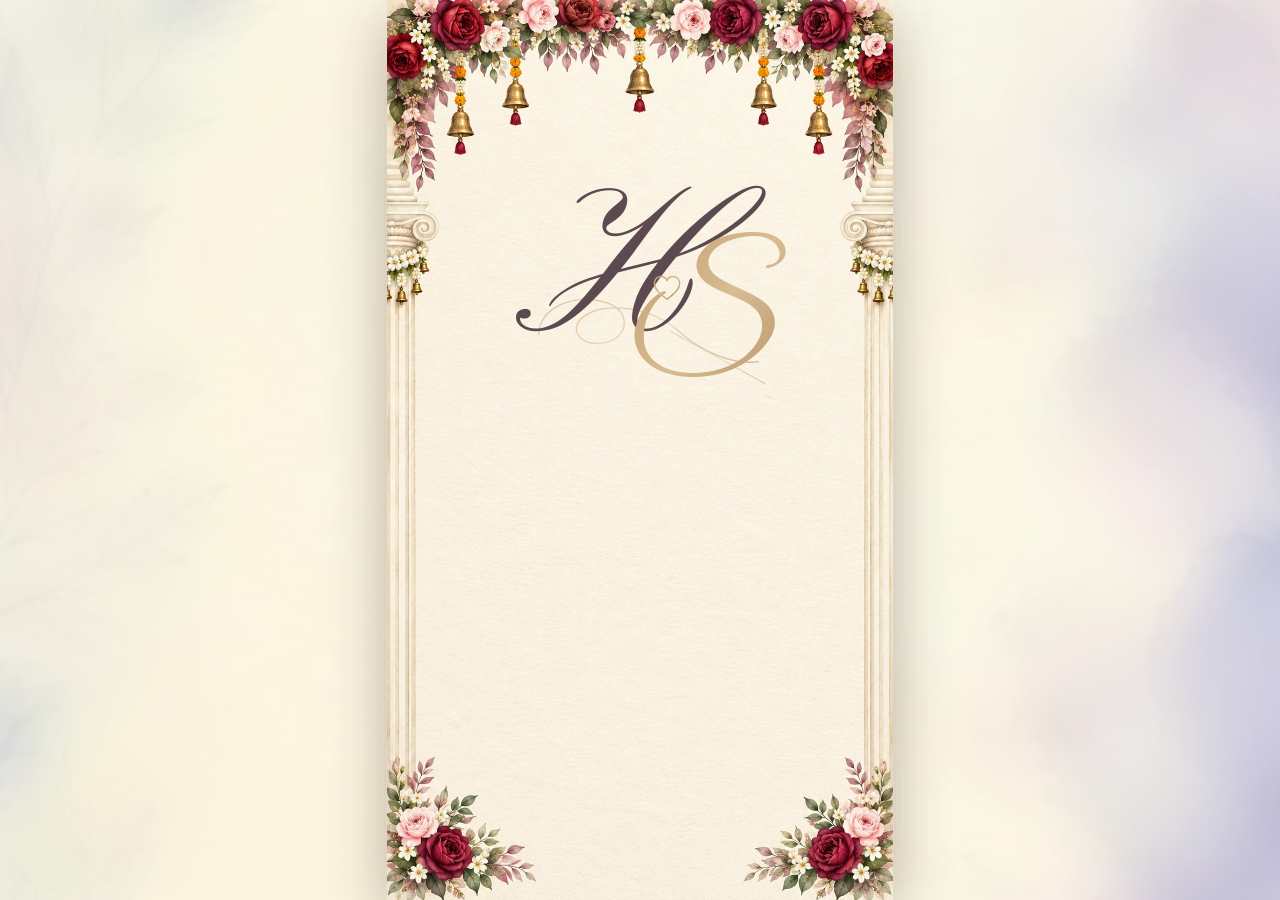
==== commit 74caee35: "Bells version (preview): shared logo and names travel between pages Logo draws in on page 1; logo an" ====
--- a/harsh-stuti-bells/index.html
+++ b/harsh-stuti-bells/index.html
@@ -56,6 +56,25 @@
       </div>
 
       <!-- ============ Scene 1 : calendar ============ -->
+
+      <!-- ============ Shared logo + names: travel between pages ============ -->
+      <div class="shared-logo logo" id="sharedLogo"><svg class="logo__mark" viewBox="0 0 380 300" aria-label="H and S monogram">
+            <defs>
+              <linearGradient id="goldA" x1="0" y1="0" x2="1" y2="1">
+                <stop offset="0" stop-color="#bf9b6b"/><stop offset=".5" stop-color="#d8bc93"/><stop offset="1" stop-color="#b08c5e"/>
+              </linearGradient>
+            </defs>
+            <!-- gold flourishes -->
+            <g class="logo__swirl" fill="none" stroke="url(#goldA)" stroke-linecap="round">
+              <path pathLength="1" stroke-width="1.6" d="M70 200C70 168 112 150 150 162 182 172 176 206 146 210 118 214 104 192 124 178 150 160 205 168 236 196 262 220 300 236 330 232"/>
+              <path pathLength="1" stroke-width="1.1" d="M226 196L338 258"/>
+            </g>
+            <text class="logo__H" x="150" y="196" text-anchor="middle">H</text>
+            <text class="logo__S" x="262" y="232" text-anchor="middle" fill="url(#goldA)">S</text>
+            <g transform="translate(16 8)"><path class="logo__heart" d="M206 150c-9-7-15-12-15-19 0-4 3-8 8-8 3 0 6 2 7 5 1-3 4-5 7-5 5 0 8 4 8 8 0 7-6 12-15 19z" fill="none" stroke="url(#goldA)" stroke-width="1.8" stroke-linejoin="round"/></g>
+          </svg></div>
+      <p class="shared-names" id="sharedNames" aria-label="Harsh and Stuti">Harsh <span class="amp">&amp;</span> Stuti</p>
+
       <section class="scene scene--calendar" id="scene1">
         <h1 class="arc-title" id="arcTitle" aria-label="Save the Date"></h1>
         <div class="mini-logo" id="miniLogo"><svg class="logo__mark" viewBox="0 0 380 300" aria-hidden="true">
--- a/harsh-stuti-bells/styles.css
+++ b/harsh-stuti-bells/styles.css
@@ -816,3 +816,44 @@
 }
 .ground--s1 .photo-ground::after { display: none; }
 .ground--s1 { height: 520px; }
+/* temple fitment v2: wider, softer vignette, warm tone matched to the paper */
+.ground--s1 .photo-ground--one img {
+  width: 470px; height: 470px; bottom: 18px;
+  filter: sepia(.12) saturate(.92) brightness(1.03);
+  -webkit-mask-image: radial-gradient(ellipse 58% 60% at 50% 54%, #000 55%, rgba(0,0,0,.6) 72%, transparent 100%);
+          mask-image: radial-gradient(ellipse 58% 60% at 50% 54%, #000 55%, rgba(0,0,0,.6) 72%, transparent 100%);
+}
+
+/* =========== SHARED LOGO + NAMES (travel between pages) =========== */
+#logoMain, .scene--monogram .logo__divider, #p1Names, #miniLogo, #coupleNames, .p3-logo, #p3Names { display: none !important; }
+
+.shared-logo, .shared-names { position: absolute; z-index: 5; pointer-events: none;
+  transition: top 1.1s cubic-bezier(.5, .1, .25, 1), transform 1.1s cubic-bezier(.5, .1, .25, 1), font-size 1.1s cubic-bezier(.5, .1, .25, 1); }
+.shared-logo { left: 50%; width: 380px; height: 300px; top: var(--ly); transform: translate(-50%, -50%) scale(var(--ls)); }
+.shared-logo .logo__mark { width: 380px; height: 300px; overflow: visible; display: block; }
+.shared-names {
+  left: 0; right: 0; text-align: center; top: var(--ny); transform: translateY(-50%);
+  font-family: "Great Vibes", cursive; font-size: var(--nf); line-height: 1.3; color: #6b1622;
+  padding: .2em .3em;
+  clip-path: inset(-50% 100% -50% -5%);
+  transition: top 1.1s cubic-bezier(.5, .1, .25, 1), font-size 1.1s cubic-bezier(.5, .1, .25, 1), clip-path 2.4s cubic-bezier(.3, .2, .6, .9);
+}
+.shared-names.in { clip-path: inset(-50% -5% -50% -5%); }
+.shared-names .amp { font-family: "Cormorant Garamond", serif; font-style: italic; font-size: .46em; margin: 0 .12em; color: #7a2a35; }
+
+/* positions per page */
+.stage.pos-1 { --ly: 312px; --ls: .9;  --ny: 642px; --nf: 58px; }
+.stage.pos-2 { --ly: 440px; --ls: .28; --ny: 500px; --nf: 50px; }
+.stage.pos-3 { --ly: 404px; --ls: .72; --ny: 552px; --nf: 68px; }
+
+/* page 1 text block around the names */
+.scene--monogram .final-text { top: 520px; }
+
+/* page 2 content fades as we leave for page 3 */
+.scene--calendar { transition: opacity .7s ease; }
+.scene--calendar.leaving { opacity: 0; }
+
+/* page 3: only Save the Date + date (logo and names are the shared ones) */
+.p3-card { justify-content: flex-start; padding-top: 0; }
+.p3-std { position: absolute; left: 0; right: 0; top: 608px; }
+.p3-date { position: absolute; left: 0; right: 0; top: 652px; margin-top: 0; }
